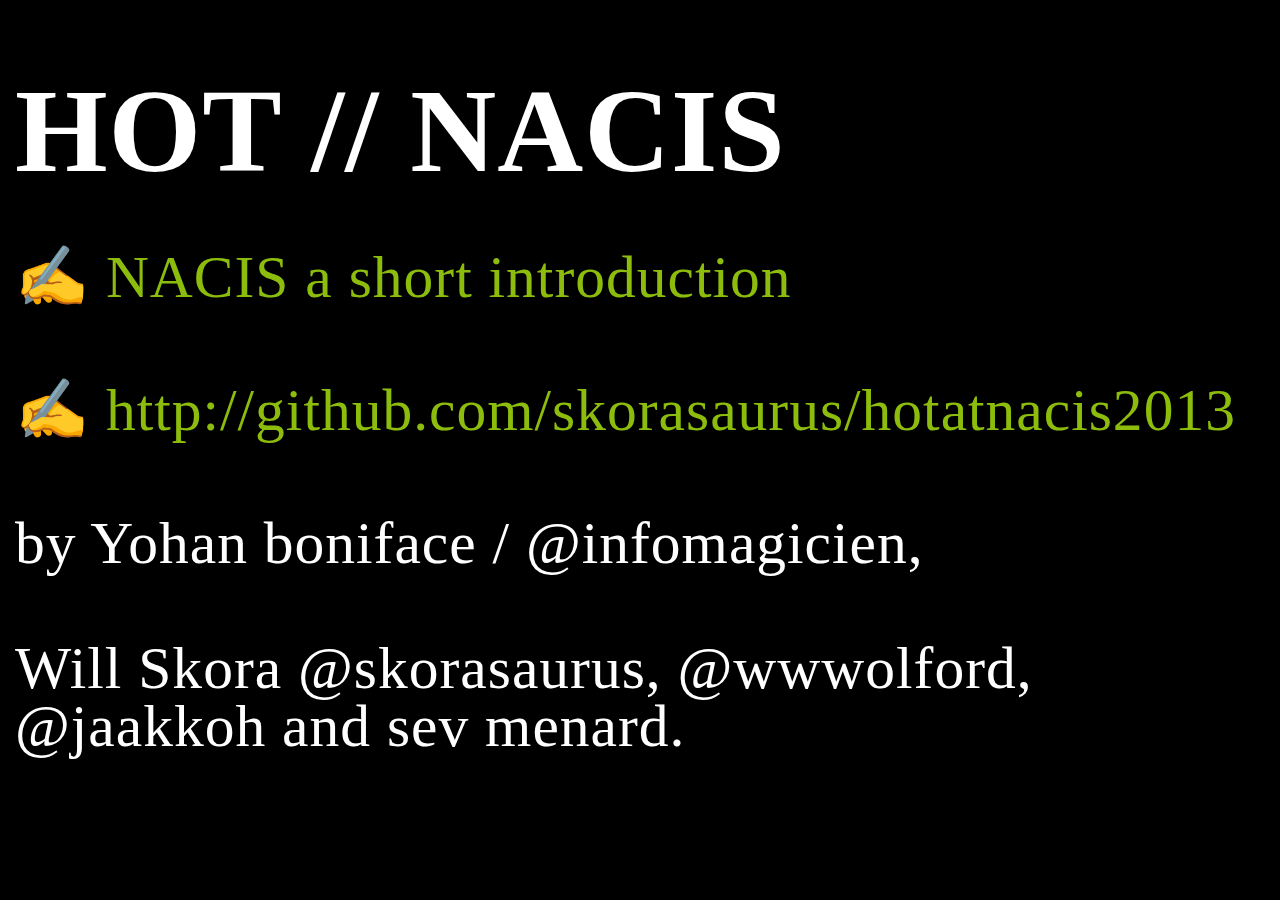
==== index.html @ 11aad19e "choosy NACIS presenters choose GIF" ====
<!DOCTYPE html><html><head><title>Big</title><meta charset='utf-8'><meta name="viewport" content="width=device-width, initial-scale=1.0, maximum-scale=1.0, user-scalable=0" /><link href='big.css' rel='stylesheet' type='text/css' /><script src='big.js'></script></head><body>


<div>        <h1>HOT // NACIS</h1>
        <p>✍ <em>NACIS a short introduction</em></p>
        <p>✍ <em>http://github.com/skorasaurus/hotatnacis2013</em></p>

        <p>by Yohan boniface / @infomagicien, </p> Will Skora @skorasaurus, @wwwolford, @jaakkoh and sev menard. </p> 
      </div>


<div class="center"><em>OSM: OpenStreetMap </em> The wikipedia of geographic data - anyone can contribute and utilize as they wish (w/ attribution) </div>


<div class="center">Data from imports (TIGER), aerial imagery, local knowledge, and GPS Traces </div>

<div> <div><em><img src='img/gmapcomparison.png' /> </em></div>
 HOT image ? </div>

<div> geodata non-existant or $ . </div>
<div><em><img src='img/gmapcomparison.png' /> </em></div>

<div> In crises, map data changed or needs to be mapped </div> 


<div><img src='img/harry01.png' /> </div>

<div class="center"><img src='img/harry02.png' /> </div>

<div> Making maps was hard </div> 

<div> designed w/ love in tilemill and carto </div>

<div> <img src='img/papz10full.png' /> </div> 


<div> <img src='img/zoom11.png' /> </div> 


<div> <img src='img/zoom13.png' /> </div> 


<div> <img src='img/zoom15.png' /> </div> 

<div> Initial POIs <em> 
hospitals, Govt buildings, schools </em></div>


<div> Map what is relevant </div>

<div> <img src='img/watericonsgif.gif' />  </div> 
<div> <img src='img/zoom15-comparison.png' /> </div> 

<div> <img src='img/socialiconsgif.gif' />  </div> 

<div><img src='img/iconsdraft.jpg' /> </div>
<div> <em> Icons from Noun Project | Maki | Custom (CC0) </em> </div>


<!-- here we wrap up and show  -->



<div> pretty colors: light and pastel</div>



<!-- HIGHWAY STYLING --> 
<div>Styling highways by : 
<em> surface </em> 
<em> classification</em>  
<em> condition (smoothness)</em> 
</div>
<div> <img src='img/mainhighwaytypes.png' /> </div>
<div> <img src='img/thesmoothnessbadroad-alt-atz19.png' /> </div> 



<div> Coded in Carto, can be shared and adapted </div>
<div> in print or digitally. </div>
<div><img src='img/laurent.jpg' /> </div>

<div><img src='img/unhcr.png' /> </div>


<div> Been getting easier... </div> 

<div> osm2pgsql * postgis db * tilemill  <em> you need command line fu </em> </div> 

<div> future: additional icons + classification (intermittent waterways, refugee camps)
  Vectors ? WMS layer ? * Profit  ? </div>

<div><img src='img/selectlayeronosm.png' /> </div>

<div> <h1>demo at: http:// </h1>  </div>


<div>JS+CSS <h1> <a href='https://github.com/hotosm/HDM-CartoCSS/'>http://github.com/hotosm/HDM-CartoCSS</a>v</div>
---- big.css ----
body {
  font-family: 'Glode';
  letter-spacing:1px;
  background:#000;
  background-size:100%;
  color:#fff;
  margin:0;
  padding:0;
}

h1, h2, h3, {
  margin:0;
}
p 
{
    padding:1px 0;
    line-height:120%;
}

em, a {
  font-style:normal;
  color:#8dbd0c;
}

a {
  background: #34d0e7;
  color:#000;
  text-decoration:none;
}

img {
  width:100%;
  display: block;
  margin-left: auto;
  margin-right: auto;
}

div {
  cursor:pointer;
  cursor:hand;
  position:absolute;
  font-size:40px;
  top:0px;
  left:0px;
  padding:15px;
  line-height:97%;
}

div.center {
  text-align:center;
}


div.imageText {
  text-shadow:0px 0px 5px rgba(0,0,0,0.2);
}
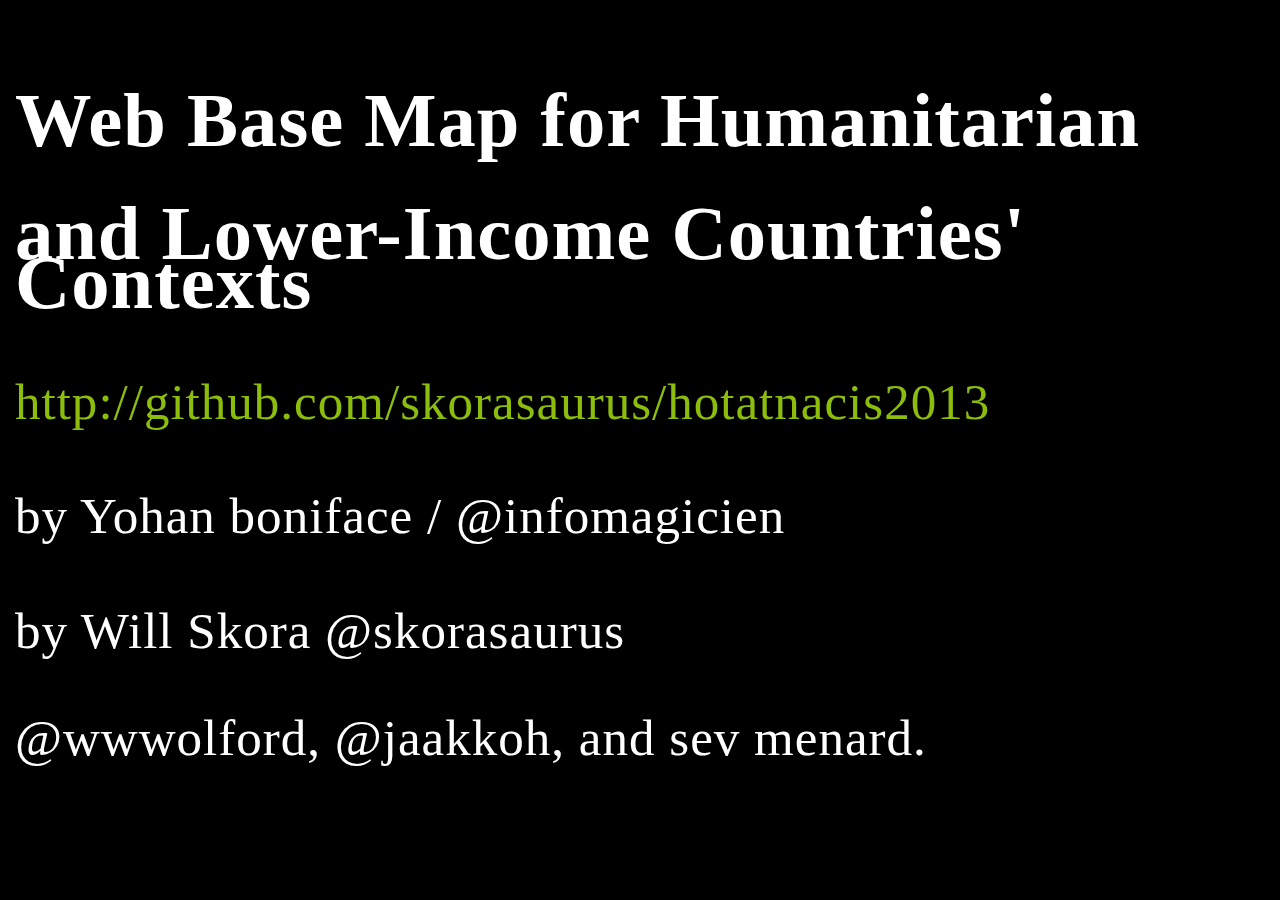
==== commit af9625c1: "grr, locally is crashing, grr" ====
--- a/index.html
+++ b/index.html
@@ -1,11 +1,12 @@
 <!DOCTYPE html><html><head><title>Big</title><meta charset='utf-8'><meta name="viewport" content="width=device-width, initial-scale=1.0, maximum-scale=1.0, user-scalable=0" /><link href='big.css' rel='stylesheet' type='text/css' /><script src='big.js'></script></head><body>
 
 
-<div>        <h1>HOT // NACIS</h1>
-        <p>✍ <em>NACIS a short introduction</em></p>
-        <p>✍ <em>http://github.com/skorasaurus/hotatnacis2013</em></p>
+<div>  <h2>Web Base Map for Humanitarian </h2> <h2> and Lower-Income Countries' Contexts</h2>
+     
+        <p> <em>http://github.com/skorasaurus/hotatnacis2013</em></p>
 
-        <p>by Yohan boniface / @infomagicien, </p> Will Skora @skorasaurus, @wwwolford, @jaakkoh and sev menard. </p> 
+        <p>by Yohan boniface / @infomagicien </p> <p>by  Will Skora @skorasaurus</p> @wwwolford, @jaakkoh, and sev menard. </p> 
+
       </div>
 
 
@@ -14,10 +15,9 @@
 
 <div class="center">Data from imports (TIGER), aerial imagery, local knowledge, and GPS Traces </div>
 
-<div> <div><em><img src='img/gmapcomparison.png' /> </em></div>
- HOT image ? </div>
-
-<div> geodata non-existant or $ . </div>
+<!-- <div> <img src='img/hotinfield.png' /> </div>
+ -->
+<div> other geodata non-exist, outdated, or $ . </div>
 <div><em><img src='img/gmapcomparison.png' /> </em></div>
 
 <div> In crises, map data changed or needs to be mapped </div> 
@@ -27,9 +27,14 @@
 
 <div class="center"><img src='img/harry02.png' /> </div>
 
-<div> Making maps was hard </div> 
+<div> Making web maps was hard </div> 
 
 <div> designed w/ love in tilemill and carto </div>
+
+<div> * <em> Display what is relevant </em> 
+  * <em> Displaying Highway </em> 
+</div>
+
 
 <div> <img src='img/papz10full.png' /> </div> 
 
@@ -46,16 +51,19 @@
 hospitals, Govt buildings, schools </em></div>
 
 
-<div> Map what is relevant </div>
 
+<div><img src='img/iconsdraft.jpg' /> </div>
+<div> <em> Icons from Noun Project | Maki | Custom (CC0) </em> </div>
+
+<div><img src='img/exampleoficons.png' /> </div>
+
+<div> http://hotosm.github.io/HDM-CartoCSS/ </div> 
 <div> <img src='img/watericonsgif.gif' />  </div> 
 <div> <img src='img/zoom15-comparison.png' /> </div> 
 
 <div> <img src='img/socialiconsgif.gif' />  </div> 
 
-<div><img src='img/iconsdraft.jpg' /> </div>
-<div> <em> Icons from Noun Project | Maki | Custom (CC0) </em> </div>
-
+<div> 
 
 <!-- here we wrap up and show  -->
 
@@ -83,16 +91,12 @@
 <div><img src='img/unhcr.png' /> </div>
 
 
-<div> Been getting easier... </div> 
-
-<div> osm2pgsql * postgis db * tilemill  <em> you need command line fu </em> </div> 
-
 <div> future: additional icons + classification (intermittent waterways, refugee camps)
   Vectors ? WMS layer ? * Profit  ? </div>
 
 <div><img src='img/selectlayeronosm.png' /> </div>
 
-<div> <h1>demo at: http:// </h1>  </div>
+<div> <h1>Legend at: <a href="http://hotosm.github.io/HDM-CartoCSS"> http://hotosm.github.io/HDM-CartoCSS </a> </h1>  </div>
 
 
 <div>JS+CSS <h1> <a href='https://github.com/hotosm/HDM-CartoCSS/'>http://github.com/hotosm/HDM-CartoCSS</a>v</div>
